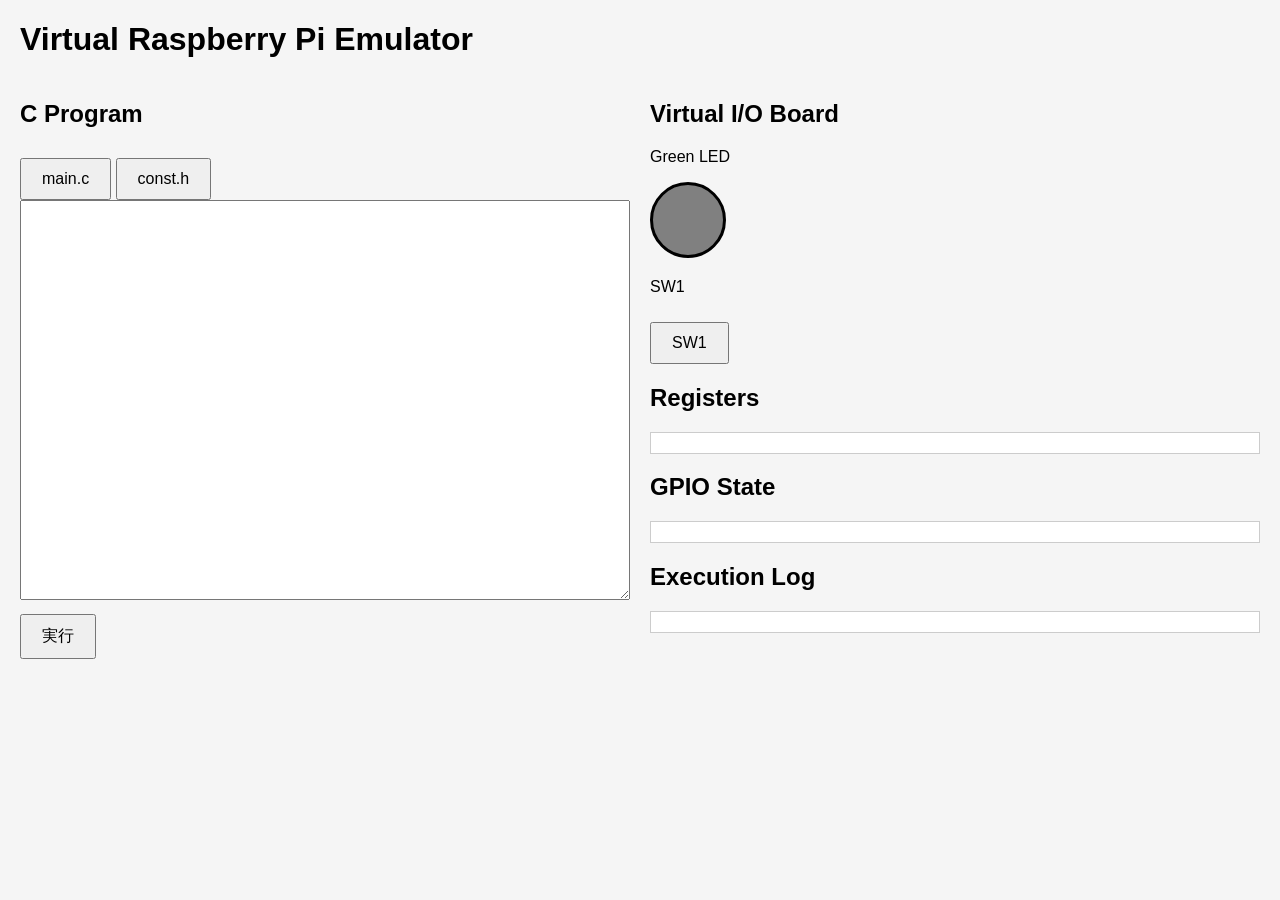
==== src/index.html @ 1f444e8b "Initial JS simulator" ====
<!DOCTYPE html>
<html lang="ja">

<head>
    <meta charset="UTF-8">
    <title>Virtual Raspberry Pi Emulator</title>
    <link rel="stylesheet" href="style.css">
</head>

<body>

    <h1>Virtual Raspberry Pi Emulator</h1>

    <div class="container">

        <div class="left-panel">

            <h2>C Program</h2>

            <div class="tabs">

    <button onclick="showTab('main')">
        main.c
    </button>

    <button onclick="showTab('const')">
        const.h
    </button>

</div>

<textarea id="mainCode" class="editor">
</textarea>

<textarea
    id="constCode"
    class="editor"
    style="display:none;">
// GPIOを操作するための番地
#define GPIO_BASE       (volatile int *)0x3f200000
#define GPFSEL0         (GPIO_BASE + 0)  // GPIO #0〜9の機能選択
#define GPFSEL1         (GPIO_BASE + 1)  // GPIO #10〜19の機能選択
#define GPFSEL2         (GPIO_BASE + 2)  // GPIO #20〜29の機能選択
#define GPSET0          (GPIO_BASE + 7)  // 出力値を1にする
#define GPCLR0          (GPIO_BASE + 10) // 出力値を0にする
#define GPLEV0          (GPIO_BASE + 13) // 入力値を読み出す

// GPFSELxに設定する値
#define GPFSEL_VEC1     1   // GPFSEL1用 (#10のみ出力)

// 各装置が接続されているGPIO番号
#define LED_PORT        10  // LED

#define SW1_PORT        13  // SW1
</textarea>


            <br>

            <button onclick="runCode()">実行</button>

        </div>

        <div class="right-panel">

            <h2>Virtual I/O Board</h2>

<div class="led-area">

    <p>Green LED</p>

    <div id="led" class="led off"></div>

</div>

<div class="switch-area">

    <p>SW1</p>

    <button
    id="sw1"
    onmousedown="sw1Pressed = true"
    onmouseup="sw1Pressed = false"
    onmouseleave="sw1Pressed = false">

    SW1

</button>

</div>



            <h2>Registers</h2>

            <pre id="registers"></pre>

            <h2>GPIO State</h2>

            <pre id="gpio"></pre>

            <h2>Execution Log</h2>

            <pre id="log"></pre>

        </div>

    </div>

    <script src="script.js"></script>

</body>

</html>
---- src/style.css ----
body {
    font-family: Arial, sans-serif;
    margin: 20px;
    background-color: #f5f5f5;
}

.container {
    display: flex;
    gap: 20px;
}

.left-panel,
.right-panel {
    flex: 1;
}

textarea {
    width: 100%;
    height: 400px;
    font-family: Consolas, monospace;
    font-size: 16px;
    resize: vertical;

    padding: 10px;
    box-sizing: border-box;
}

button {
    padding: 10px 20px;
    margin-top: 10px;
    font-size: 16px;
}

.led-area {
    margin-bottom: 20px;
}

.led {
    width: 70px;
    height: 70px;
    border-radius: 50%;
    border: 3px solid black;
}

.off {
    background-color: gray;
}

.on {
    background-color: lime;
    box-shadow: 0 0 20px lime;
}

pre {
    background-color: white;
    padding: 10px;
    border: 1px solid #ccc;
}
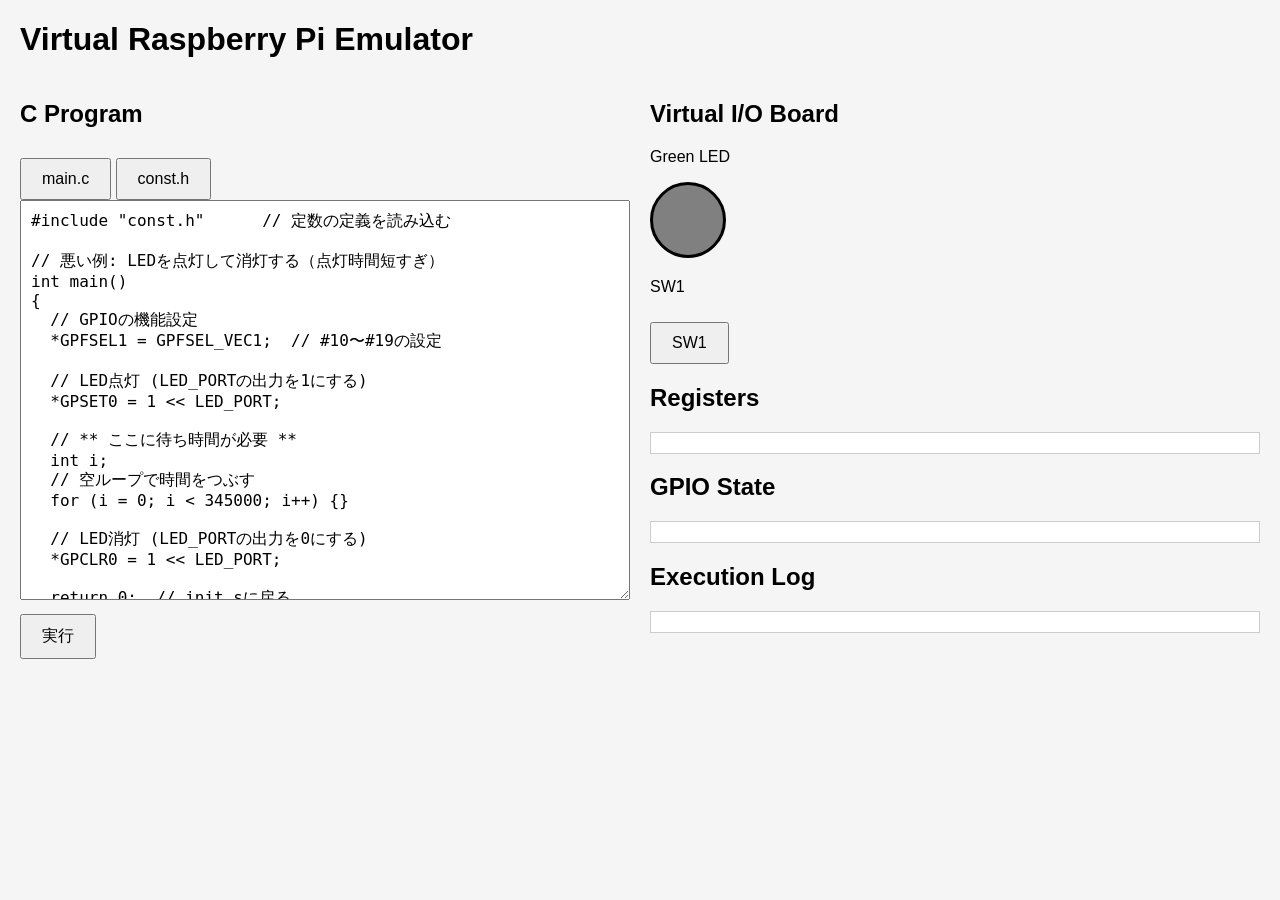
==== commit b95ac2e5: "kari" ====
--- a/src/index.html
+++ b/src/index.html
@@ -30,6 +30,27 @@
 </div>
 
 <textarea id="mainCode" class="editor">
+#include "const.h"      // 定数の定義を読み込む
+
+// 悪い例: LEDを点灯して消灯する（点灯時間短すぎ）
+int main()
+{
+  // GPIOの機能設定
+  *GPFSEL1 = GPFSEL_VEC1;  // #10〜#19の設定
+
+  // LED点灯 (LED_PORTの出力を1にする)
+  *GPSET0 = 1 << LED_PORT;
+
+  // ** ここに待ち時間が必要 **
+  int i;
+  // 空ループで時間をつぶす
+  for (i = 0; i < 345000; i++) {}
+  
+  // LED消灯 (LED_PORTの出力を0にする)
+  *GPCLR0 = 1 << LED_PORT;
+
+  return 0;  // init.sに戻る
+}
 </textarea>
 
 <textarea
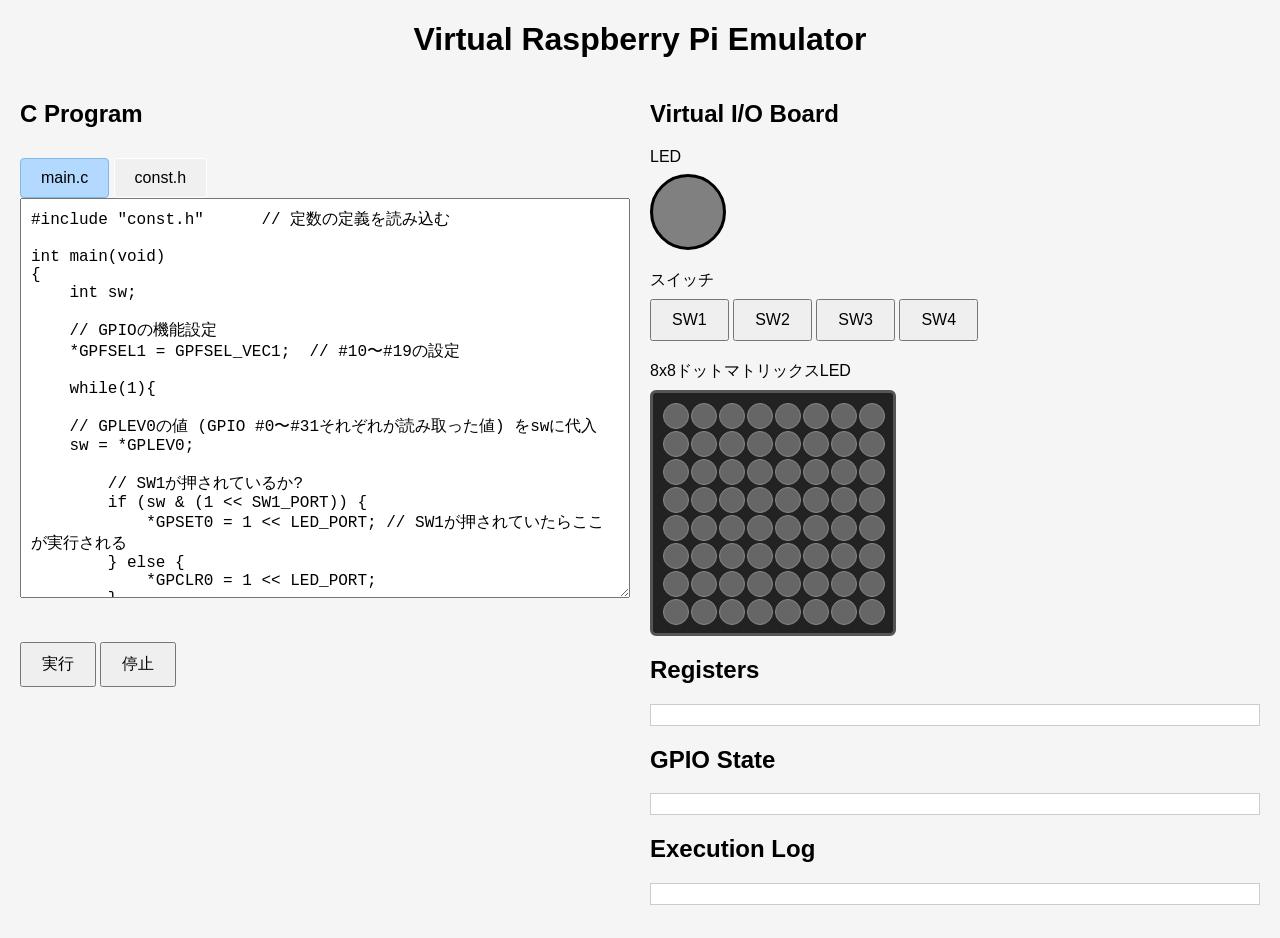
==== commit 475d1fed: "kari" ====
--- a/src/index.html
+++ b/src/index.html
@@ -9,54 +9,57 @@
 
 <body>
 
-    <h1>Virtual Raspberry Pi Emulator</h1>
+    <h1>
+        <center>Virtual Raspberry Pi Emulator</center>
+    </h1>
 
     <div class="container">
+
 
         <div class="left-panel">
 
             <h2>C Program</h2>
 
             <div class="tabs">
+                <button id="mainTab" class="tab-button" onclick="showTab('main')">
+                    main.c
+                </button>
 
-    <button onclick="showTab('main')">
-        main.c
-    </button>
+                <button id="constTab" class="tab-button" onclick="showTab('const')">
+                    const.h
+                </button>
+            </div>
 
-    <button onclick="showTab('const')">
-        const.h
-    </button>
 
-</div>
-
-<textarea id="mainCode" class="editor">
+            <textarea id="mainCode" class="editor">
 #include "const.h"      // 定数の定義を読み込む
 
-// 悪い例: LEDを点灯して消灯する（点灯時間短すぎ）
-int main()
+int main(void) 
 {
-  // GPIOの機能設定
-  *GPFSEL1 = GPFSEL_VEC1;  // #10〜#19の設定
+    int sw;
 
-  // LED点灯 (LED_PORTの出力を1にする)
-  *GPSET0 = 1 << LED_PORT;
+    // GPIOの機能設定
+    *GPFSEL1 = GPFSEL_VEC1;  // #10〜#19の設定
 
-  // ** ここに待ち時間が必要 **
-  int i;
-  // 空ループで時間をつぶす
-  for (i = 0; i < 345000; i++) {}
-  
-  // LED消灯 (LED_PORTの出力を0にする)
-  *GPCLR0 = 1 << LED_PORT;
+    while(1){
+        
+    // GPLEV0の値 (GPIO #0〜#31それぞれが読み取った値) をswに代入
+    sw = *GPLEV0;
 
-  return 0;  // init.sに戻る
+        // SW1が押されているか?
+        if (sw & (1 << SW1_PORT)) {
+            *GPSET0 = 1 << LED_PORT; // SW1が押されていたらここが実行される
+        } else {
+            *GPCLR0 = 1 << LED_PORT;
+        }
+    }
+
+    return 0;  // init.sに戻る
 }
-</textarea>
 
-<textarea
-    id="constCode"
-    class="editor"
-    style="display:none;">
+            </textarea>
+
+            <textarea id="constCode" class="editor" style="display:none;">
 // GPIOを操作するための番地
 #define GPIO_BASE       (volatile int *)0x3f200000
 #define GPFSEL0         (GPIO_BASE + 0)  // GPIO #0〜9の機能選択
@@ -73,12 +76,15 @@
 #define LED_PORT        10  // LED
 
 #define SW1_PORT        13  // SW1
-</textarea>
+
+            </textarea>
 
 
-            <br>
+            <div id="status" class="status-area"></div>
+
 
             <button onclick="runCode()">実行</button>
+            <button onclick="stopCode()">停止</button>
 
         </div>
 
@@ -86,31 +92,57 @@
 
             <h2>Virtual I/O Board</h2>
 
-<div class="led-area">
+            <div class="led-area">
 
-    <p>Green LED</p>
+                <p>LED</p>
 
-    <div id="led" class="led off"></div>
+                <div id="led" class="led off"></div>
 
-</div>
-
-<div class="switch-area">
-
-    <p>SW1</p>
-
-    <button
-    id="sw1"
-    onmousedown="sw1Pressed = true"
-    onmouseup="sw1Pressed = false"
-    onmouseleave="sw1Pressed = false">
-
-    SW1
-
-</button>
-
-</div>
+            </div>
 
 
+            <div class="switch-area">
+
+                <p>スイッチ</p>
+
+                <button id="sw1" onmousedown="sw1Pressed = true" onmouseup="sw1Pressed = false"
+                    onmouseleave="sw1Pressed = false">
+
+                    SW1
+
+                </button>
+
+                <button id="sw2" onmousedown="sw2Pressed = true" onmouseup="sw2Pressed = false"
+                    onmouseleave="sw2Pressed = false">
+
+                    SW2
+
+                </button>
+
+                <button id="sw3" onmousedown="sw3Pressed = true" onmouseup="sw3Pressed = false"
+                    onmouseleave="sw3Pressed = false">
+
+                    SW3
+
+                </button>
+
+                <button id="sw4" onmousedown="sw4Pressed = true" onmouseup="sw4Pressed = false"
+                    onmouseleave="sw4Pressed = false">
+
+                    SW4
+
+                </button>
+
+            </div>
+
+            <div class="matrix-area">
+
+                <p>8x8ドットマトリックスLED</p>
+
+                <div id="ledMatrix" class="led-matrix">
+                </div>
+
+            </div>
 
             <h2>Registers</h2>
 
--- a/src/style.css
+++ b/src/style.css
@@ -1,8 +1,24 @@
+/* ============================================
+   ページ全体
+   ============================================ */
+
 body {
     font-family: Arial, sans-serif;
     margin: 20px;
     background-color: #f5f5f5;
 }
+
+/* ============================================
+   文章
+   ============================================ */
+
+p {
+    margin-bottom: 8px;
+}
+
+/* ============================================
+   2カラムレイアウト
+   ============================================ */
 
 .container {
     display: flex;
@@ -14,22 +30,61 @@
     flex: 1;
 }
 
+/* ============================================
+   ボタン共通
+   ============================================ */
+
+button {
+    padding: 10px 20px;
+    font-size: 16px;
+}
+
+/* ============================================
+   Cコードエディタ
+   ============================================ */
+
 textarea {
     width: 100%;
     height: 400px;
+    padding: 10px;
+    box-sizing: border-box;
     font-family: Consolas, monospace;
     font-size: 16px;
     resize: vertical;
-
-    padding: 10px;
-    box-sizing: border-box;
 }
 
-button {
-    padding: 10px 20px;
+/* ============================================
+   main.c / const.h タブ
+   ============================================ */
+
+.tab-button {
     margin-top: 10px;
-    font-size: 16px;
+    border: 1px solid #fff;
+    border-radius: 4px;
+    background-color: #f0f0f0;
+    cursor: pointer;
 }
+
+.tab-button.tab-selected {
+    background-color: #b3d9ff;
+    border-color: #7fb8e8;
+}
+
+/* ============================================
+   ビルド・停止ステータス
+   ============================================ */
+
+.status-area {
+    min-height: 24px;
+    margin-top: 10px;
+    margin-bottom: 10px;
+    font-weight: bold;
+    color: #0066cc;
+}
+
+/* ============================================
+   LED
+   ============================================ */
 
 .led-area {
     margin-bottom: 20px;
@@ -38,21 +93,69 @@
 .led {
     width: 70px;
     height: 70px;
+    border: 3px solid black;
     border-radius: 50%;
-    border: 3px solid black;
 }
 
-.off {
+/* LED消灯 */
+.led.off {
     background-color: gray;
 }
 
-.on {
+/* LED点灯 */
+.led.on {
     background-color: lime;
     box-shadow: 0 0 20px lime;
 }
 
+/* ============================================
+   8×8 ドットマトリックスLED
+   ============================================ */
+
+.matrix-area {
+    margin-top: 20px;
+    margin-bottom: 20px;
+}
+
+.matrix-area p {
+    margin-bottom: 8px;
+}
+
+/* 8×8の土台 */
+.led-matrix {
+    display: grid;
+    grid-template-columns: repeat(8, 24px);
+    grid-template-rows: repeat(8, 24px);
+    gap: 4px;
+    width: fit-content;
+    padding: 10px;
+    background-color: #222;
+    border: 3px solid #555;
+    border-radius: 6px;
+}
+
+/* 各ドット */
+.matrix-led {
+    width: 24px;
+    height: 24px;
+    border-radius: 50%;
+    background-color: #666;
+    border: 1px solid #888;
+}
+
+/* ドット点灯 */
+.matrix-led.matrix-on {
+    background-color: red;
+    border-color: #ff6666;
+    box-shadow: 0 0 8px red;
+}
+
+/* ============================================
+   Registers / GPIO State / Execution Log
+   ============================================ */
+
 pre {
+    padding: 10px;
     background-color: white;
-    padding: 10px;
     border: 1px solid #ccc;
 }
